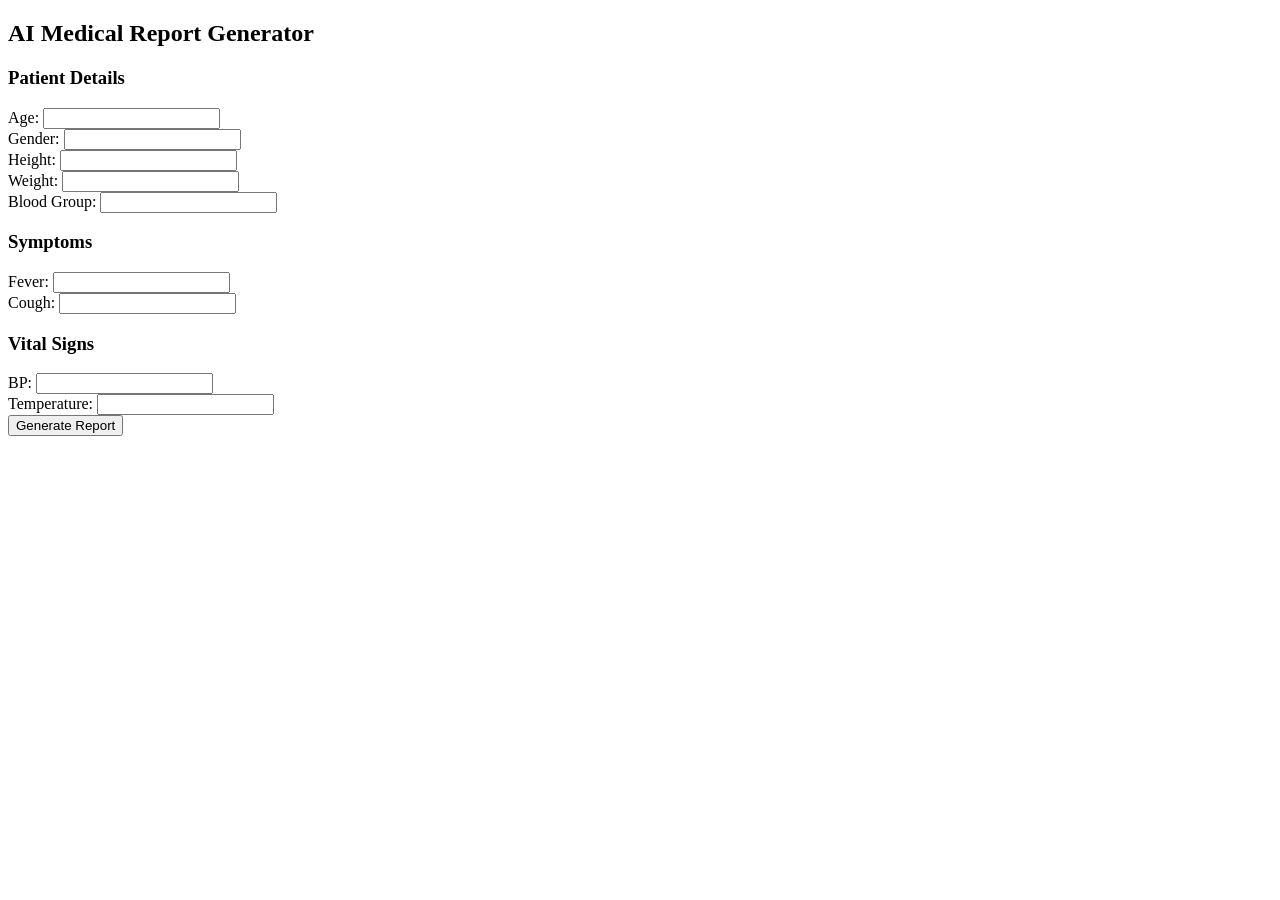
==== templates/index.html @ 7f138893 "First commit" ====
<!DOCTYPE html>
<html>
<head>
    <title>Medical Report Generator</title>
</head>
<body>
    <h2>AI Medical Report Generator</h2>

    <form action="/generate" method="post">

        <h3>Patient Details</h3>
        Age: <input type="number" name="age"><br>
        Gender: <input type="text" name="gender"><br>
        Height: <input type="number" name="height"><br>
        Weight: <input type="number" name="weight"><br>
        Blood Group: <input type="text" name="blood_group"><br>

        <h3>Symptoms</h3>
        Fever: <input type="number" name="fever"><br>
        Cough: <input type="number" name="cough"><br>

        <h3>Vital Signs</h3>
        BP: <input type="number" name="bp"><br>
        Temperature: <input type="number" name="temp"><br>

        <input type="submit" value="Generate Report">
    </form>

</body>
</html>
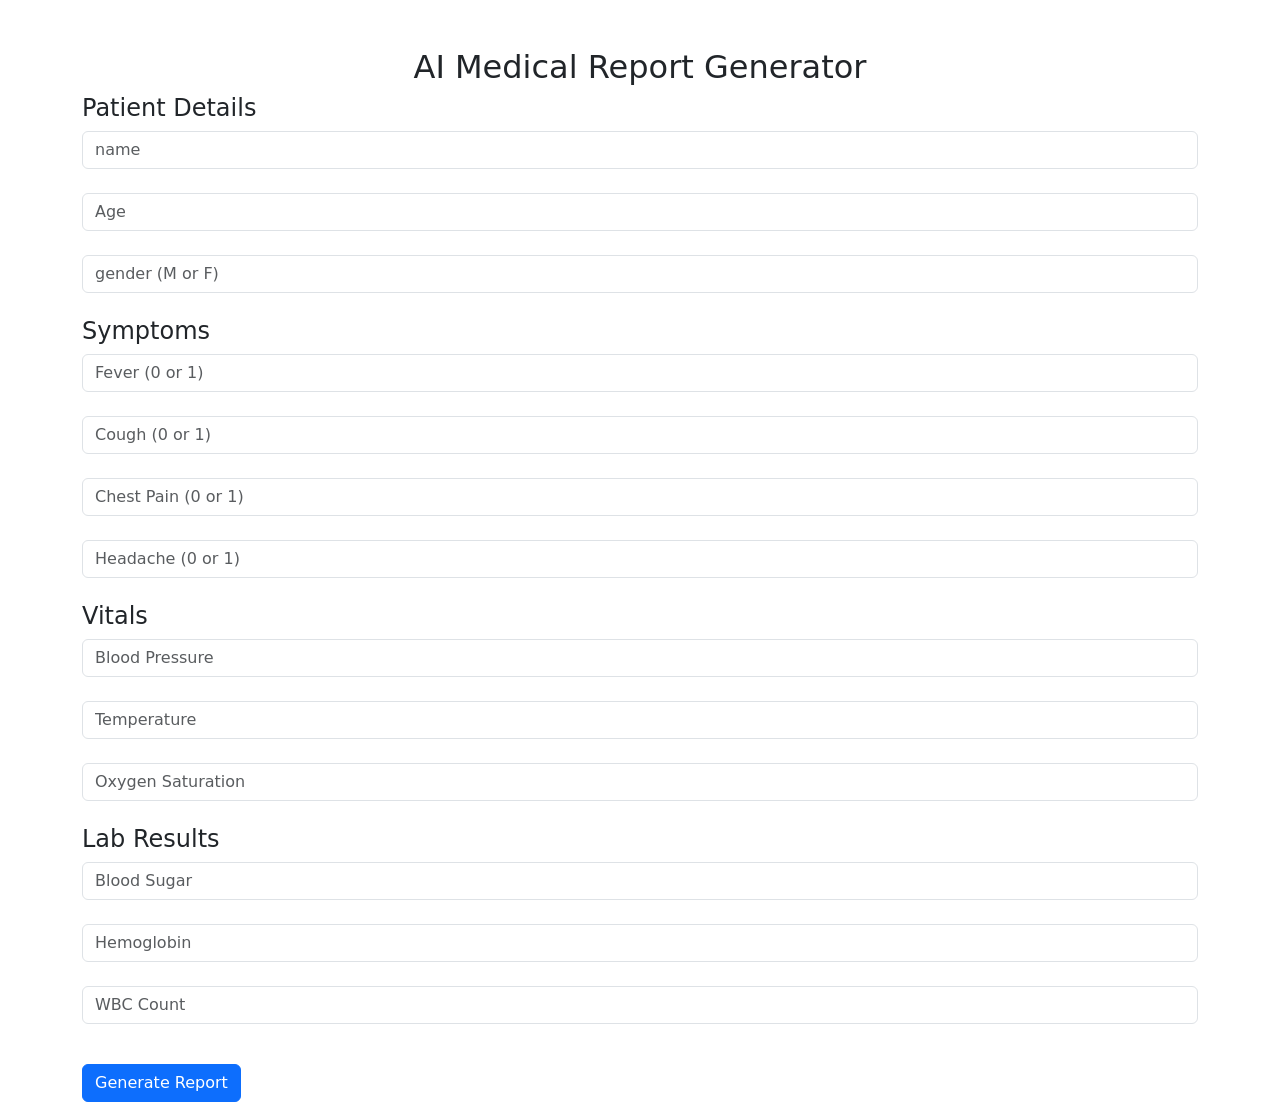
==== commit 73832a8b: "Update index.html for improved form structure" ====
--- a/templates/index.html
+++ b/templates/index.html
@@ -1,30 +1,52 @@
 <!DOCTYPE html>
 <html>
 <head>
-    <title>Medical Report Generator</title>
+
+<title>AI Medical Report Generator</title>
+
+<link rel="stylesheet"
+href="https://cdn.jsdelivr.net/npm/bootstrap@5.3.0/dist/css/bootstrap.min.css">
+
 </head>
+
 <body>
-    <h2>AI Medical Report Generator</h2>
 
-    <form action="/generate" method="post">
+<div class="container mt-5">
 
-        <h3>Patient Details</h3>
-        Age: <input type="number" name="age"><br>
-        Gender: <input type="text" name="gender"><br>
-        Height: <input type="number" name="height"><br>
-        Weight: <input type="number" name="weight"><br>
-        Blood Group: <input type="text" name="blood_group"><br>
+<h2 class="text-center">AI Medical Report Generator</h2>
 
-        <h3>Symptoms</h3>
-        Fever: <input type="number" name="fever"><br>
-        Cough: <input type="number" name="cough"><br>
+<form action="/predict" method="post">
 
-        <h3>Vital Signs</h3>
-        BP: <input type="number" name="bp"><br>
-        Temperature: <input type="number" name="temp"><br>
+<h4>Patient Details</h4>
 
-        <input type="submit" value="Generate Report">
-    </form>
+<input name="name" class="form-control" placeholder="name"><br>
+<input name="age" class="form-control" placeholder="Age"><br>
+<input name="gender" class="form-control" placeholder="gender (M or F)"><br>
+
+<h4>Symptoms</h4>
+
+<input name="fever" class="form-control" placeholder="Fever (0 or 1)"><br>
+<input name="cough" class="form-control" placeholder="Cough (0 or 1)"><br>
+<input name="chest" class="form-control" placeholder="Chest Pain (0 or 1)"><br>
+<input name="headache" class="form-control" placeholder="Headache (0 or 1)"><br>
+
+<h4>Vitals</h4>
+
+<input name="bp" class="form-control" placeholder="Blood Pressure"><br>
+<input name="temp" class="form-control" placeholder="Temperature"><br>
+<input name="oxygen" class="form-control" placeholder="Oxygen Saturation"><br>
+
+<h4>Lab Results</h4>
+
+<input name="sugar" class="form-control" placeholder="Blood Sugar"><br>
+<input name="hb" class="form-control" placeholder="Hemoglobin"><br>
+<input name="wbc" class="form-control" placeholder="WBC Count"><br>
+
+<button class="btn btn-primary mt-3">Generate Report</button>
+
+</form>
+
+</div>
 
 </body>
-</html>+</html>
